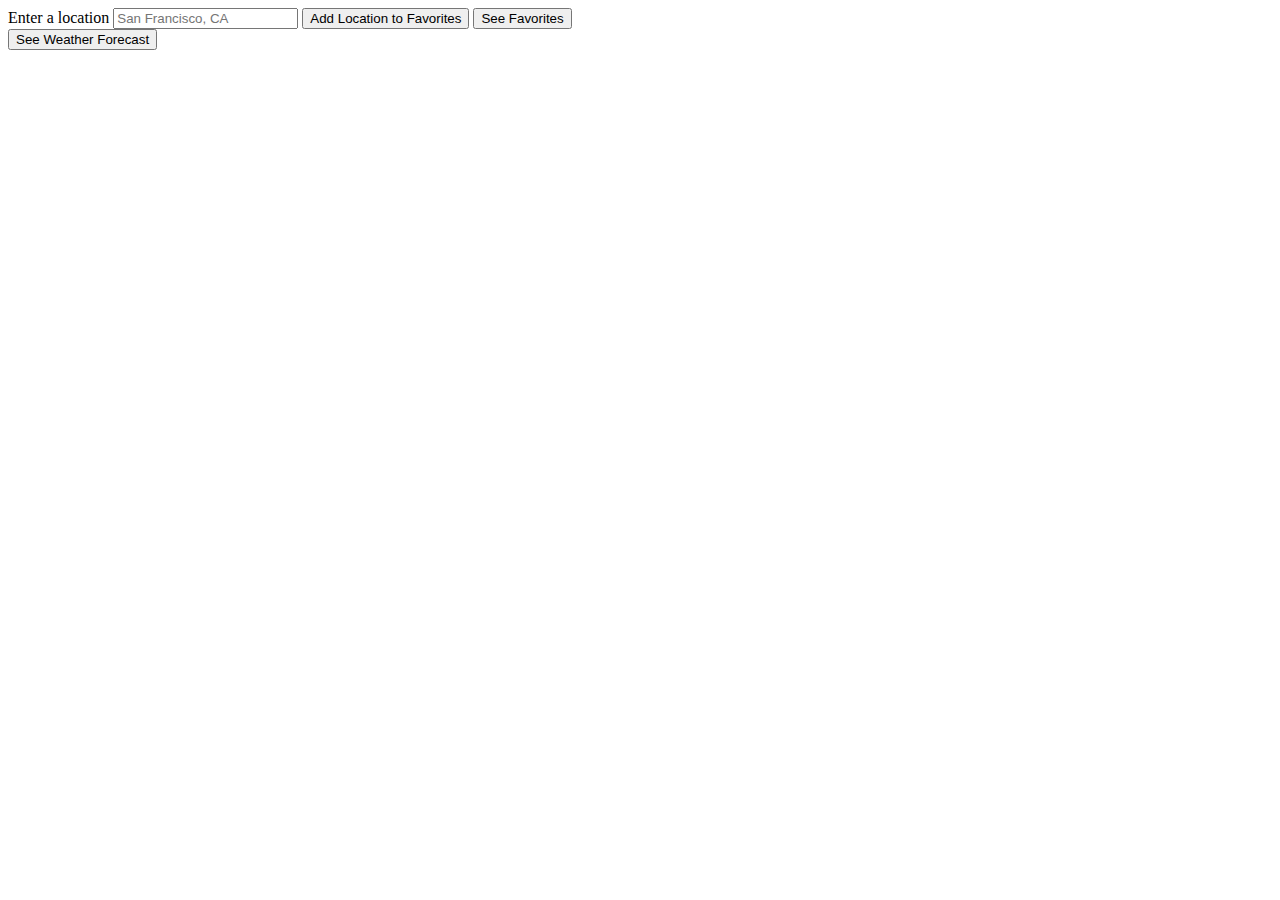
==== index.html @ ce354993 "Render favorites on page" ====
<!DOCTYPE html>
<html>
  <head>
    <meta charset="utf-8">
    <title>Sweeter Weather</title>
    <link rel='stylesheet' href='lib/style.css'></link>
  </head>
  <body>
    <div class='location-section'>
      <div class='input-message'> Enter a location
        <input type=text class='input-field' placeholder='San Francisco, CA'></input>
        <button class='add-favorite-btn'>Add Location to Favorites</button>
        <button class='favorites-btn'>See Favorites</button>
      </div>
    </div>
    <div class='forecast'>
      <button class='forecast-btn'>See Weather Forecast</button>
    </div>
    <div class='favorites-data'>
      <div class='favorites'></div>
    </div>
    <div class='forecast-data'>
      <div class='current-forecast'></div>
      </br>
      <div class='hourly-forecast'></div>
      </br>
      <div class='daily-forecast'></div>
      </br>
    <script src='main.bundle.js'></script>
  </body>
</html>
---- lib/style.css ----

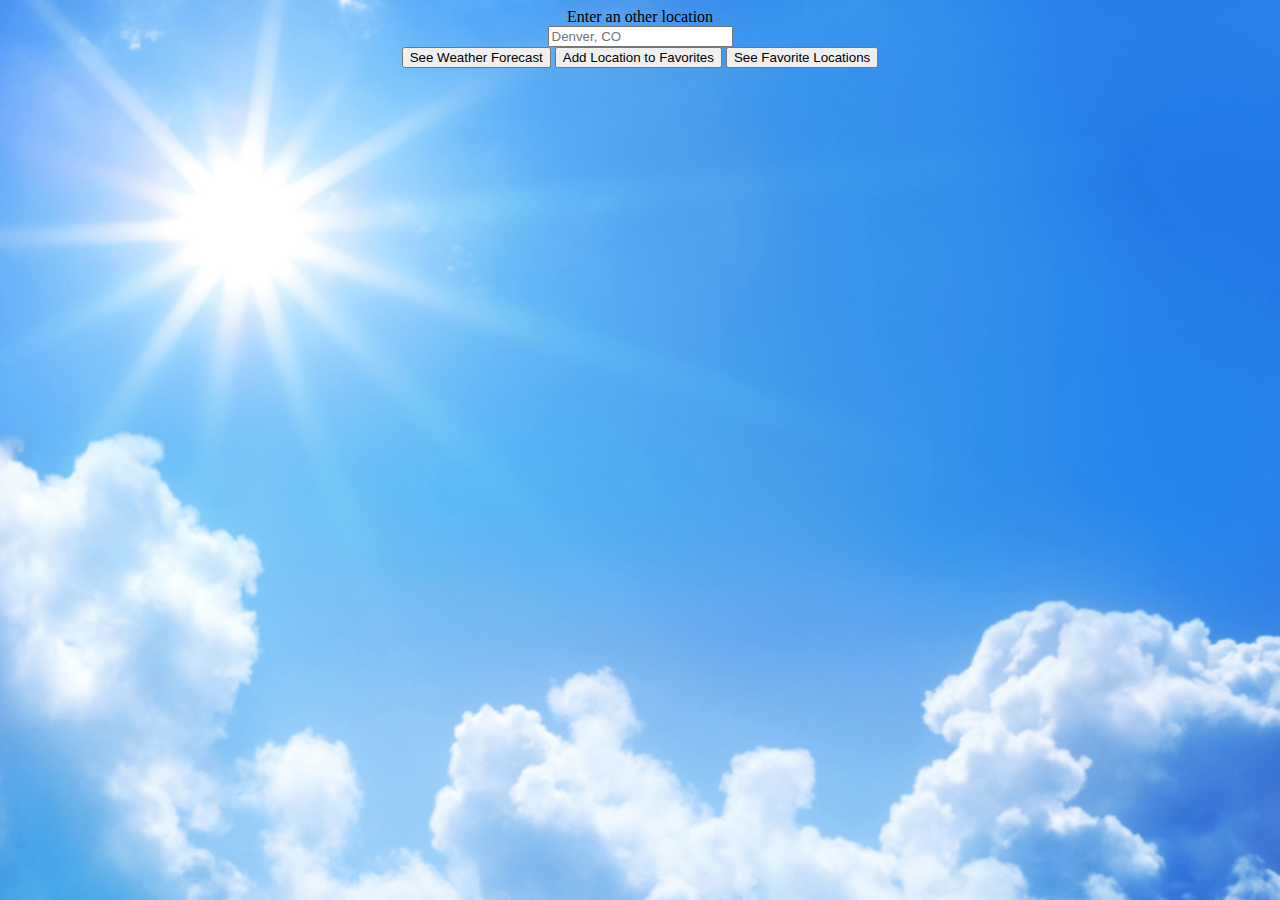
==== commit 3ce2f971: "Modify weather section" ====
--- a/index.html
+++ b/index.html
@@ -7,25 +7,26 @@
   </head>
   <body>
     <div class='location-section'>
-      <div class='input-message'> Enter a location
-        <input type=text class='input-field' placeholder='San Francisco, CA'></input>
-        <button class='add-favorite-btn'>Add Location to Favorites</button>
-        <button class='favorites-btn'>See Favorites</button>
-      </div>
+      <div class='input-message'> Enter an other location</div>
+      <input type=text class='input-field' placeholder='Denver, CO'></input>
     </div>
-    <div class='forecast'>
-      <button class='forecast-btn'>See Weather Forecast</button>
+    
+    <div class='buttons'>
+      <button class='weather-btn'>See Weather Forecast</button>
+      <button class='add-favorite-btn'>Add Location to Favorites</button>
+      <button class='favorites-btn'>See Favorite Locations</button>
     </div>
+    
     <div class='favorites-data'>
       <div class='favorites'></div>
     </div>
-    <div class='forecast-data'>
-      <div class='current-forecast'></div>
-      </br>
+    
+    <div class='weather'>
+      <div class='current-box-1'></div>
+      <div class='current-box-2'></div>
       <div class='hourly-forecast'></div>
-      </br>
       <div class='daily-forecast'></div>
-      </br>
+    </div>
     <script src='main.bundle.js'></script>
   </body>
 </html>--- a/lib/style.css
+++ b/lib/style.css
@@ -1 +1,10 @@
+body {
+  font-family: 'ABeeZee';
+  text-align: center;
+  font-weight: 300;
+  background-image: url(sky.png);
+  background-repeat: no-repeat;
+  background-size: cover;
+}
 
+
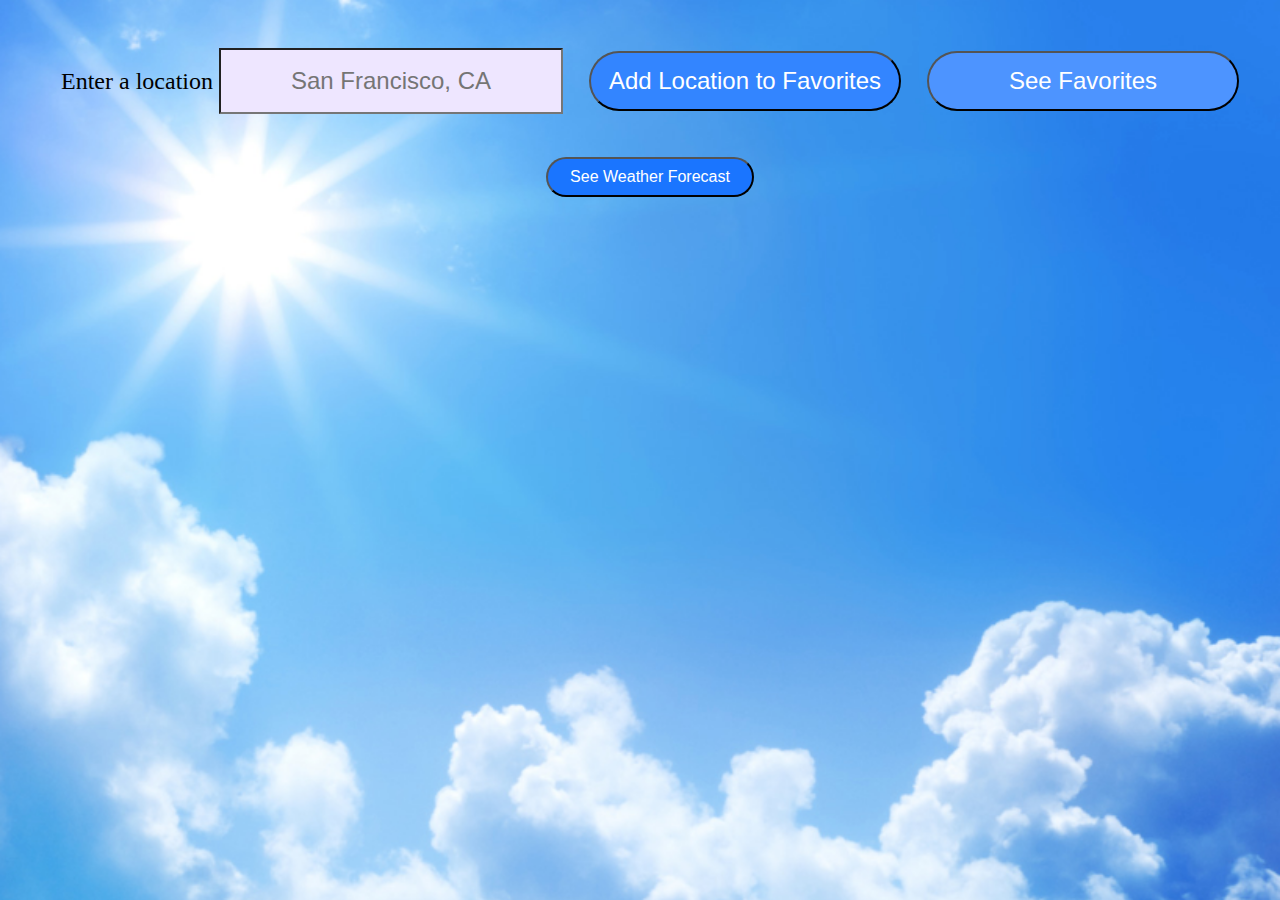
==== commit b14ce508: "Merge pull request #17 from RajaaBoulassouak/12_favorites_get_request" ====
--- a/index.html
+++ b/index.html
@@ -7,26 +7,25 @@
   </head>
   <body>
     <div class='location-section'>
-      <div class='input-message'> Enter an other location</div>
-      <input type=text class='input-field' placeholder='Denver, CO'></input>
+      <div class='input-message'> Enter a location
+        <input type=text class='input-field' placeholder='San Francisco, CA'></input>
+        <button class='add-favorite-btn'>Add Location to Favorites</button>
+        <button class='favorites-btn'>See Favorites</button>
+      </div>
     </div>
-    
-    <div class='buttons'>
-      <button class='weather-btn'>See Weather Forecast</button>
-      <button class='add-favorite-btn'>Add Location to Favorites</button>
-      <button class='favorites-btn'>See Favorite Locations</button>
+    <div class='forecast'>
+      <button class='forecast-btn'>See Weather Forecast</button>
     </div>
-    
     <div class='favorites-data'>
       <div class='favorites'></div>
     </div>
-    
-    <div class='weather'>
-      <div class='current-box-1'></div>
-      <div class='current-box-2'></div>
+    <div class='forecast-data'>
+      <div class='current-forecast'></div>
+      </br>
       <div class='hourly-forecast'></div>
+      </br>
       <div class='daily-forecast'></div>
-    </div>
+      </br>
     <script src='main.bundle.js'></script>
   </body>
 </html>--- a/lib/style.css
+++ b/lib/style.css
@@ -7,4 +7,82 @@
   background-size: cover;
 }
 
+.location-section {
+  margin-top: 3em;
+  margin-left: 20px;
+  text-align: center;
+}
 
+.input-message {
+  margin-top: 1em;
+  margin-bottom: 0.3em;
+  font-size: 1.5em;
+  font-weight: 400;
+}
+
+.input-field {
+  width: 14em;
+  height: 2.5em;
+  font-size: 1em;
+  text-align: center;
+  background-color: #eee6ff;
+  margin-bottom: 1.5em
+}
+
+button {
+  width: 13em;
+  height: 2.5em;
+  border-radius: 40px;
+  background-color: #1a75ff;
+  color: #FFFFFF;
+  font-size: 1em;
+  margin-left: 20px;
+}
+
+button.add-favorite-btn {
+  background-color: #3385ff;
+}
+
+button.favorites-btn {
+  background-color: #4d94ff;
+}
+
+.weather {
+  margin-top: 3em;
+  display: grid;
+  grid-template-columns: repeat(2, 1fr);
+  grid-gap: 10px;
+  grid-auto-rows: minmax(100px, auto);
+}
+
+.current-box-1 {
+  grid-column: 1;
+  grid-row: 1;
+  background-color: white;  
+}
+
+.city-c1 {
+  font-size: 50px;
+}
+
+.current-box-2 {
+  grid-column: 2;
+  grid-row: 1;
+  background-color: white;
+}
+
+.hourly-forecast {
+  grid-column: 1 / 4;
+  grid-row: 2;
+  background-color: white;
+  display: flex;
+  flex-direction: row;
+}
+
+.daily-forecast {
+  grid-column: 1 / 4;
+  grid-row: 3;
+  background-color: white;
+  display: flex;
+  flex-direction: row;
+}
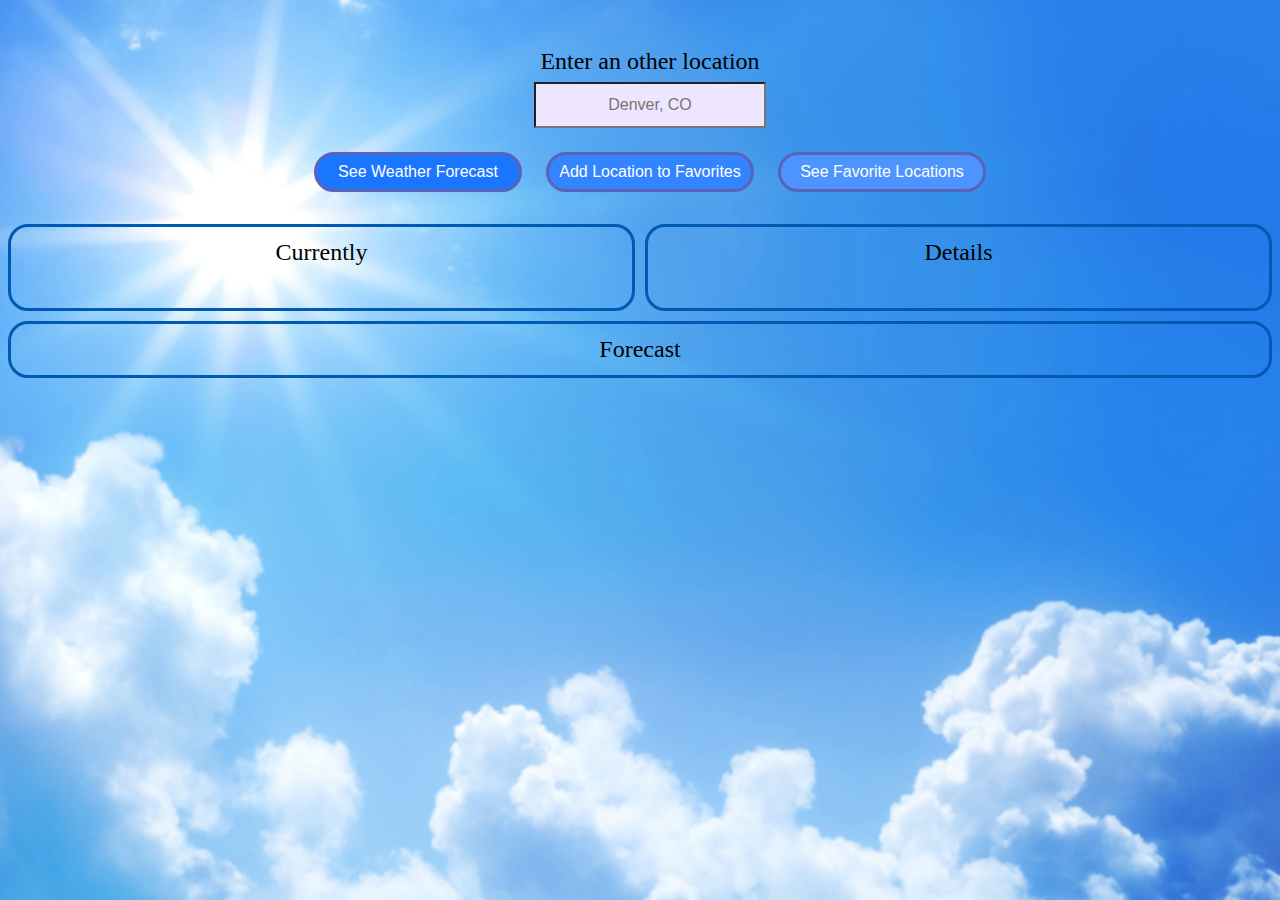
==== commit e3bd78dc: "Add styling for weather forecast" ====
--- a/index.html
+++ b/index.html
@@ -3,29 +3,40 @@
   <head>
     <meta charset="utf-8">
     <title>Sweeter Weather</title>
-    <link rel='stylesheet' href='lib/style.css'></link>
+    <link rel='stylesheet' type='text/css' href='lib/style.css'></link>
   </head>
   <body>
     <div class='location-section'>
-      <div class='input-message'> Enter a location
-        <input type=text class='input-field' placeholder='San Francisco, CA'></input>
-        <button class='add-favorite-btn'>Add Location to Favorites</button>
-        <button class='favorites-btn'>See Favorites</button>
-      </div>
+      <div class='input-message'> Enter an other location</div>
+      <input type=text class='input-field' placeholder='Denver, CO'></input>
     </div>
-    <div class='forecast'>
-      <button class='forecast-btn'>See Weather Forecast</button>
+    
+    <div class='buttons'>
+      <button class='weather-btn'>See Weather Forecast</button>
+      <button class='add-favorite-btn'>Add Location to Favorites</button>
+      <button class='favorites-btn'>See Favorite Locations</button>
     </div>
     <div class='favorites-data'>
       <div class='favorites'></div>
     </div>
-    <div class='forecast-data'>
-      <div class='current-forecast'></div>
-      </br>
-      <div class='hourly-forecast'></div>
-      </br>
-      <div class='daily-forecast'></div>
-      </br>
+    <div class='weather'>
+      <div class='current-1'>
+        <div class='header'>Currently</div>
+        <div class='current-box-1'>
+          <div class='box-1-info-1'></div>
+          <div class='box-1-info-2'></div>
+        </div>
+      </div>
+      <div class='current-2'>
+        <div class='header'>Details</div>
+        <div class='current-box-2'></div>
+      </div>
+      <div class=forecast>
+        <div class='header'>Forecast</div>
+        <div class='hourly-forecast'></div>
+        <div class='daily-forecast'></div>
+      </div>
+    </div>
     <script src='main.bundle.js'></script>
   </body>
 </html>--- a/lib/style.css
+++ b/lib/style.css
@@ -33,6 +33,7 @@
   width: 13em;
   height: 2.5em;
   border-radius: 40px;
+  border:3px solid #5B63B7;
   background-color: #1a75ff;
   color: #FFFFFF;
   font-size: 1em;
@@ -48,41 +49,161 @@
 }
 
 .weather {
-  margin-top: 3em;
   display: grid;
   grid-template-columns: repeat(2, 1fr);
+  grid-template-rows: 2fr;
   grid-gap: 10px;
-  grid-auto-rows: minmax(100px, auto);
+  width: auto;
+  margin-top: 2em;
+}
+
+.current-1 {
+  height: auto;
+  width: 2fr;  
+  border:3px solid #0059b3;
+  border-radius: 20px;
+}
+
+.current-2 {
+  height: auto;
+  width: 2fr;
+  border:3px solid #0059b3; 
+  border-radius: 20px;
+}
+
+.header {
+  font-weight: 500;
+  font-size: 1.5em;
+  margin-top: 0.5em;
+  margin-bottom: 0.5em
 }
 
 .current-box-1 {
-  grid-column: 1;
-  grid-row: 1;
-  background-color: white;  
-}
-
-.city-c1 {
-  font-size: 50px;
+  display: inline-flex;
+  width: 100%;
+  margin-bottom: 1em 
+}
+
+.current-box-1 p {
+  margin: 2px;
 }
 
 .current-box-2 {
-  grid-column: 2;
-  grid-row: 1;
-  background-color: white;
+  margin-bottom: 1em 
+}
+
+.current-box-2 p {
+  margin: 2px;
+}
+
+.box-1-info-1 {
+  display: flex;
+  flex-direction: column;
+  justify-content: space-around;
+  flex: 1;
+}
+
+.box-1-info-1 p {
+  margin: 2px;
+}
+
+.box-1-info-2 {
+  display: flex;
+  flex-direction: column;
+  justify-content: space-around;
+  flex: 1;
+}
+
+.box-1-info-2 p {
+  margin: 2px;
+}
+
+.forecast {
+  height: auto;
+  width: 1fr;
+  grid-column: span 2;
+  border:3px solid #0059b3;
+  border-radius: 20px;
 }
 
 .hourly-forecast {
-  grid-column: 1 / 4;
-  grid-row: 2;
-  background-color: white;
   display: flex;
   flex-direction: row;
+  justify-content: space-around;
+  padding: 0 10px;
 }
 
 .daily-forecast {
-  grid-column: 1 / 4;
-  grid-row: 3;
-  background-color: white;
   display: flex;
   flex-direction: row;
-}
+  justify-content: space-around;
+  padding: 0 10px;
+}
+
+.hourly {
+  font-size: 14px;
+  flex-direction: column;
+  border:3px solid #5B63B7;
+  border-radius: 20px;
+  background-color: #fffafa;
+  margin: 1em;
+}
+
+.hourly p {
+  margin: 15px;
+}
+
+.daily {
+  display: flex;
+  flex-direction: column;
+  width: 500px;
+  align-items: center;
+  font-size: 14px;
+  border:3px solid #905EBA;
+  border-radius: 20px;
+  background-color: #fffafa;
+  margin: 2em;
+}
+
+.daily p {
+  max: 15px;
+}
+
+.city-c1, 
+.temp-c1,
+.summary-c1 {
+  font-size: 30px;
+  font-weight: 700;
+}
+
+.conutry-c1, 
+.time-c1,
+.today-c2,
+.feels-like-c2,
+.humidity-c2,
+.visibility-c2,
+.uv_index-c2 {
+  font-size: 20px;
+  font-weight: 500;
+}
+
+.hour-h {
+  font-size: 25;
+  font-weight: 600;
+}
+
+.temp-h,
+.day-d,
+.high-d, 
+.low-d {
+  font-size: 21px;
+  font-weight: 600;
+}
+
+.summary-d,
+.icon-d,
+.precip-d,
+.precip-type-d {
+  font-size: 16px;
+  font-weight: 500;
+}
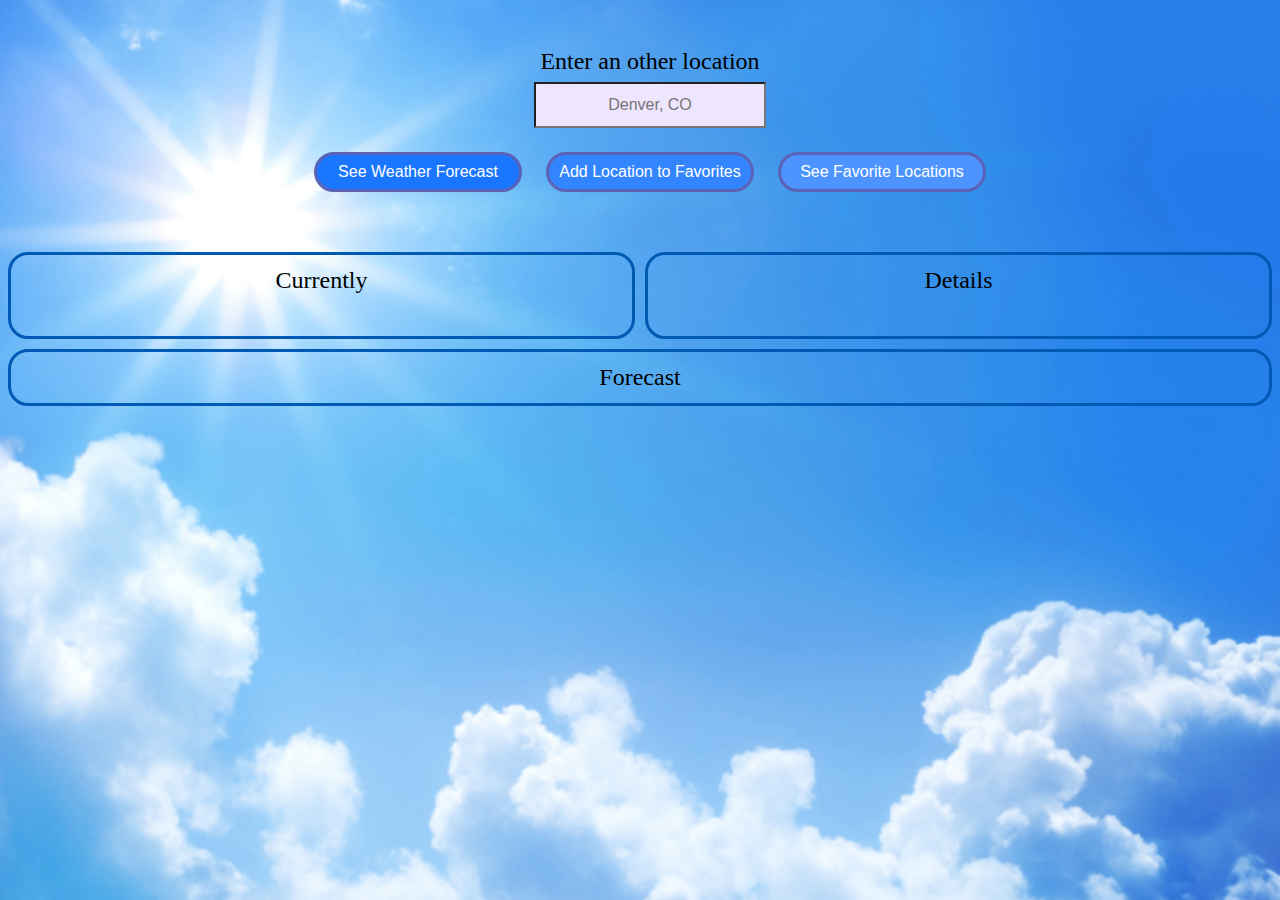
==== commit 700dd6f8: "Add styling css for rendering favorite locations on page" ====
--- a/index.html
+++ b/index.html
@@ -10,7 +10,6 @@
       <div class='input-message'> Enter an other location</div>
       <input type=text class='input-field' placeholder='Denver, CO'></input>
     </div>
-    
     <div class='buttons'>
       <button class='weather-btn'>See Weather Forecast</button>
       <button class='add-favorite-btn'>Add Location to Favorites</button>
--- a/lib/style.css
+++ b/lib/style.css
@@ -38,6 +38,7 @@
   color: #FFFFFF;
   font-size: 1em;
   margin-left: 20px;
+  margin-bottom: 2em;
 }
 
 button.add-favorite-btn {
@@ -46,6 +47,30 @@
 
 button.favorites-btn {
   background-color: #4d94ff;
+}
+
+.favorites {
+  display: inline-flex;
+  width: 100%;
+  margin-bottom: 1em 
+}
+
+.favorite {
+  height: 200px;
+  width: 200px;
+  font-size: 17px;
+  font-weight: 500;
+  flex-direction: column;
+  text-align: center;
+  border:3px solid #5B63B7;
+  border-radius: 20px;
+  background-color: #fffafa;
+  margin: 1em;
+}
+
+.city-f {
+  font-size: 20px;
+  font-weight: 600;
 }
 
 .weather {
@@ -54,7 +79,7 @@
   grid-template-rows: 2fr;
   grid-gap: 10px;
   width: auto;
-  margin-top: 2em;
+  margin-top: 0.5em;
 }
 
 .current-1 {
@@ -195,7 +220,8 @@
 .temp-h,
 .day-d,
 .high-d, 
-.low-d {
+.low-d, 
+.temp-f {
   font-size: 21px;
   font-weight: 600;
 }
@@ -204,6 +230,6 @@
 .icon-d,
 .precip-d,
 .precip-type-d {
-  font-size: 16px;
-  font-weight: 500;
-}
+  font-size: 15px;
+  font-weight: 500;
+}
